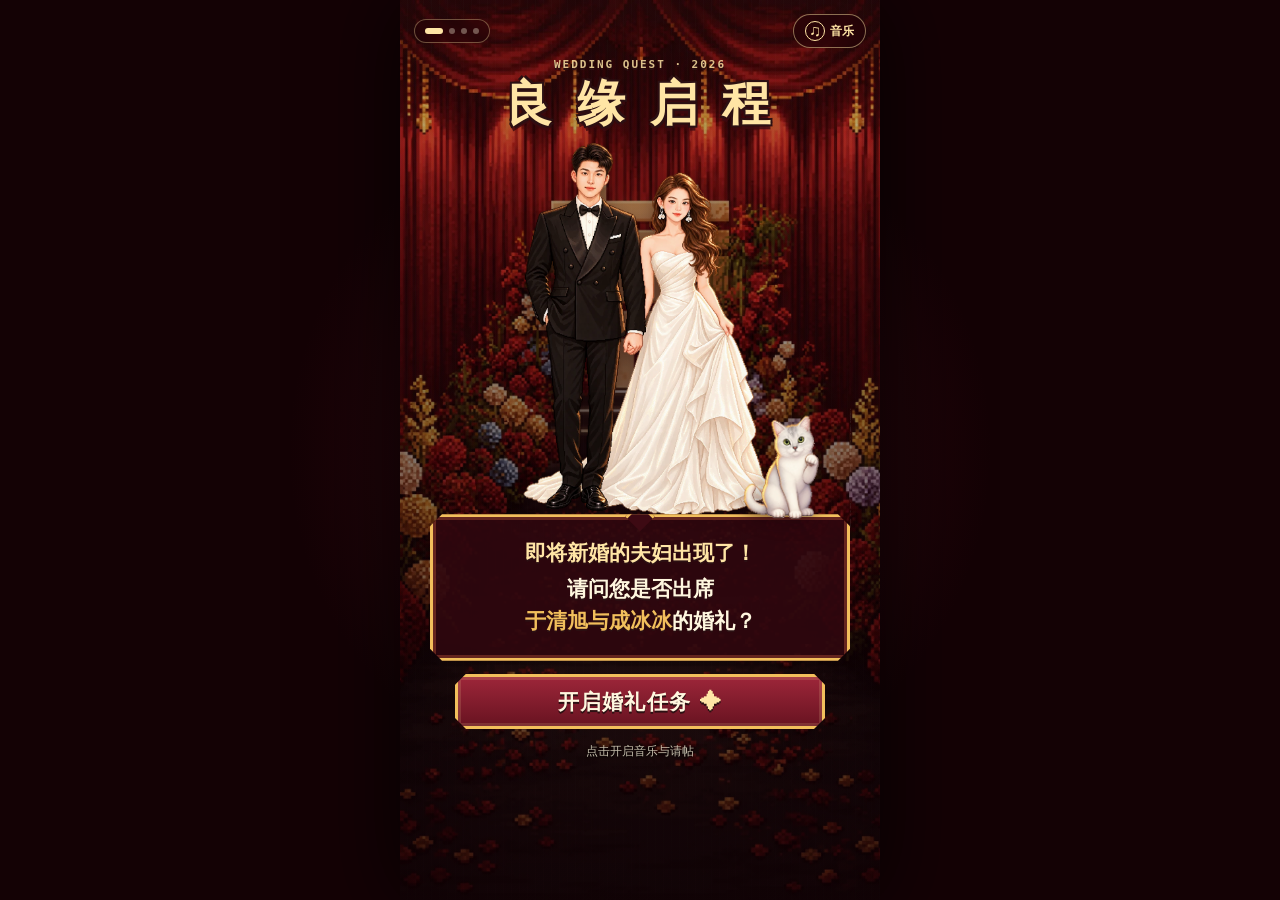
==== index.html @ 79d38db0 "Create interactive wedding invitation" ====
<!doctype html>
<html lang="zh-CN">
  <head>
    <meta charset="utf-8" />
    <meta name="viewport" content="width=device-width, initial-scale=1, viewport-fit=cover" />
    <meta name="theme-color" content="#681323" />
    <meta name="description" content="于清旭与成冰冰的婚礼邀请｜2026年9月16日" />
    <meta property="og:title" content="良缘启程｜于清旭 & 成冰冰" />
    <meta property="og:description" content="诚邀您见证我们的婚礼任务｜2026年9月16日" />
    <meta property="og:type" content="website" />
    <meta property="og:image" content="assets/images/share-cover.jpg" />
    <title>良缘启程｜于清旭 & 成冰冰</title>
    <link rel="icon" type="image/webp" href="assets/images/cat.webp" />
    <link rel="preload" href="assets/images/stage.webp" as="image" type="image/webp" />
    <link rel="preload" href="assets/images/couple.webp" as="image" type="image/webp" />
    <link rel="stylesheet" href="assets/css/styles.css" />
  </head>
  <body>
    <div class="app" id="app" aria-busy="true">
      <div class="preloader" id="preloader" role="status" aria-live="polite">
        <div class="loader-card pixel-panel">
          <p class="loader-title">婚礼任务加载中</p>
          <div class="loader-track" aria-hidden="true">
            <span id="loaderBar"></span>
          </div>
          <p class="loader-value" id="loaderValue">0%</p>
        </div>
      </div>

      <header class="topbar" aria-label="请帖控制">
        <div class="page-indicator" id="pageIndicator" aria-label="当前页面">
          <span class="is-current"></span><span></span><span></span><span></span>
        </div>
        <button class="music-toggle" id="musicToggle" type="button" aria-label="播放音乐" aria-pressed="false">
          <span class="music-icon" aria-hidden="true">♪</span>
          <span class="music-label">音乐</span>
        </button>
      </header>

      <main class="screens" id="screens">
        <section class="screen is-active" data-screen="0" aria-labelledby="introTitle">
          <div class="scene-shade"></div>
          <div class="particles" aria-hidden="true"></div>
          <div class="intro-content screen-content">
            <p class="eyebrow">WEDDING QUEST · 2026</p>
            <h1 class="hero-title" id="introTitle">良 缘 启 程</h1>

            <div class="character-stage" aria-label="于清旭与成冰冰的像素角色">
              <div class="couple-character">
                <img src="assets/images/couple.webp" alt="于清旭与成冰冰的像素婚礼角色" />
              </div>
              <div class="cat-character cat-peek" aria-hidden="true">
                <img src="assets/images/cat.webp" alt="" />
              </div>
            </div>

            <div class="dialogue pixel-panel">
              <p class="dialogue-main">即将新婚的夫妇出现了！</p>
              <p>请问您是否出席<br /><strong>于清旭与成冰冰</strong>的婚礼？</p>
            </div>

            <button class="game-button game-button--primary" id="startButton" type="button">
              <span>开启婚礼任务</span>
              <span class="button-spark" aria-hidden="true">✦</span>
            </button>
            <p class="gesture-hint">点击开启音乐与请帖</p>
          </div>
        </section>

        <section class="screen" data-screen="1" aria-labelledby="questTitle" aria-hidden="true">
          <div class="scene-shade scene-shade--strong"></div>
          <div class="particles" aria-hidden="true"></div>
          <div class="screen-content quest-content">
            <p class="eyebrow">QUEST INFORMATION</p>
            <h2 class="section-title" id="questTitle">任 务 介 绍</h2>

            <div class="quest-card pixel-panel">
              <div class="mini-portrait" aria-hidden="true">
                <img src="assets/images/couple.webp" alt="" />
              </div>
              <dl class="quest-list">
                <div>
                  <dt>新人 NPC</dt>
                  <dd>于清旭 <span>&</span> 成冰冰</dd>
                </div>
                <div>
                  <dt>任务日期</dt>
                  <dd>2026年09月16日</dd>
                </div>
                <div>
                  <dt>宾客到场</dt>
                  <dd>11:00</dd>
                </div>
                <div>
                  <dt>婚礼开始</dt>
                  <dd>12:00</dd>
                </div>
                <div>
                  <dt>任务坐标</dt>
                  <dd>河南省新乡市长垣市357乡道</dd>
                </div>
              </dl>
            </div>

            <p class="quest-copy">今日目标：吃好、喝好、玩好<br />一起见证我们开启人生新副本</p>
            <button class="game-button game-button--primary" type="button" data-next="2">查看婚礼副本</button>
            <button class="text-button" type="button" data-back="0">返回上一页</button>
            <p class="swipe-hint" aria-hidden="true"><span>↑</span> 也可以向上滑动</p>
          </div>
        </section>

        <section class="screen" data-screen="2" aria-labelledby="venueTitle" aria-hidden="true">
          <div class="scene-shade scene-shade--strong"></div>
          <div class="particles" aria-hidden="true"></div>
          <div class="screen-content venue-content">
            <p class="eyebrow">WEDDING LOCATION</p>
            <h2 class="section-title" id="venueTitle">婚 礼 副 本</h2>

            <div class="venue-window pixel-panel" aria-label="红金中式像素婚礼场地">
              <div class="venue-window__image"></div>
              <span class="venue-tag">现实场景 · 像素重制</span>
            </div>

            <div class="location-card pixel-panel">
              <div class="map-illustration" aria-hidden="true">
                <span class="road road--one"></span>
                <span class="road road--two"></span>
                <span class="road road--three"></span>
                <span class="map-pin"><i></i></span>
              </div>
              <h3>任务地点</h3>
              <p>河南省新乡市长垣市常村镇马南村</p>
              <p>退役军人服务站南侧约270米</p>
            </div>

            <a class="game-button game-button--primary" href="https://surl.amap.com/jLkQBv01o53e" target="_blank" rel="noopener noreferrer">
              打开高德地图导航
            </a>
            <button class="game-button game-button--secondary" type="button" data-next="3">继续任务</button>
            <button class="text-button" type="button" data-back="1">返回上一页</button>
          </div>
        </section>

        <section class="screen" data-screen="3" aria-labelledby="finalTitle" aria-hidden="true">
          <div class="scene-shade"></div>
          <div class="particles" aria-hidden="true"></div>
          <div class="confetti" id="confetti" aria-hidden="true"></div>
          <div class="screen-content final-content">
            <p class="eyebrow">MISSION CONFIRMATION</p>
            <h2 class="section-title" id="finalTitle">任 务 确 认</h2>

            <div class="final-characters">
              <div class="couple-character couple-character--final" aria-hidden="true">
                <img src="assets/images/couple.webp" alt="" />
              </div>
              <div class="cat-character cat-wave">
                <img src="assets/images/cat.webp" alt="白银渐层猫咪像素角色" />
              </div>
              <div class="speech-bubble">喵～等你来！</div>
            </div>

            <div class="attendance-actions" aria-label="赴约选择">
              <button class="game-button attendance-button" type="button" data-attend>欣然赴约</button>
              <button class="game-button attendance-button" type="button" data-attend>一定到场</button>
            </div>

            <div class="final-signature pixel-panel">
              <p class="names">于清旭 <span>&</span> 成冰冰</p>
              <p>2026.09.16</p>
              <p class="final-note">感谢您见证我们的良缘任务</p>
            </div>

            <div class="final-links">
              <button class="text-button" type="button" data-back="0">重新查看</button>
              <a class="text-button" href="https://surl.amap.com/jLkQBv01o53e" target="_blank" rel="noopener noreferrer">高德导航</a>
            </div>
          </div>
        </section>
      </main>

      <div class="toast" id="toast" role="status" aria-live="polite"></div>
      <audio id="bgm" src="assets/audio/wedding-bgm.m4a" preload="metadata" loop playsinline></audio>

      <noscript>
        <div class="noscript">
          <h1>于清旭 &amp; 成冰冰</h1>
          <p>2026年9月16日｜宾客11:00到场｜婚礼12:00开始</p>
          <p>河南省新乡市长垣市常村镇马南村退役军人服务站南侧约270米</p>
          <a href="https://surl.amap.com/jLkQBv01o53e">打开高德地图</a>
        </div>
      </noscript>
    </div>
    <script src="assets/js/app.js" defer></script>
  </body>
</html>
---- assets/css/styles.css ----
:root {
  --wine-950: #23070d;
  --wine-900: #380911;
  --wine-800: #5b0f1c;
  --wine-700: #7e1929;
  --gold-500: #f2bf5c;
  --gold-300: #ffe5a5;
  --ivory: #fff7df;
  --ink: #2c1013;
  --panel: rgba(47, 7, 15, 0.9);
  --safe-top: max(14px, env(safe-area-inset-top));
  --safe-bottom: max(16px, env(safe-area-inset-bottom));
  color-scheme: only light;
  font-family: "Microsoft YaHei", "PingFang SC", "Noto Sans CJK SC", sans-serif;
}

* {
  box-sizing: border-box;
  -webkit-tap-highlight-color: transparent;
}

html,
body {
  width: 100%;
  min-height: 100%;
  margin: 0;
  overflow: hidden;
  background: #170307;
}

body {
  color: var(--ivory);
  overscroll-behavior: none;
}

button,
a {
  font: inherit;
}

button {
  border: 0;
}

.app {
  position: relative;
  width: min(100vw, 480px);
  height: 100vh;
  height: 100dvh;
  min-height: 568px;
  margin: 0 auto;
  overflow: hidden;
  background: var(--wine-950) url("../images/stage.webp") center / cover no-repeat;
  box-shadow: 0 0 80px rgba(0, 0, 0, 0.75);
  isolation: isolate;
}

.app::before {
  content: "";
  position: absolute;
  inset: 0;
  z-index: -1;
  background:
    linear-gradient(180deg, rgba(28, 2, 7, 0.08), rgba(20, 1, 4, 0.58)),
    repeating-linear-gradient(90deg, transparent 0 7px, rgba(255, 255, 255, 0.012) 7px 8px);
}

.screens,
.screen {
  position: absolute;
  inset: 0;
}

.screen {
  z-index: 1;
  overflow-x: hidden;
  overflow-y: auto;
  opacity: 0;
  pointer-events: none;
  transform: translate3d(0, 20%, 0) scale(0.985);
  transition: transform 560ms cubic-bezier(0.22, 0.8, 0.2, 1), opacity 420ms ease;
  scrollbar-width: none;
}

.screen::-webkit-scrollbar {
  display: none;
}

.screen.is-active {
  z-index: 3;
  opacity: 1;
  pointer-events: auto;
  transform: translate3d(0, 0, 0) scale(1);
}

.screen.is-before {
  transform: translate3d(0, -16%, 0) scale(0.98);
}

.scene-shade {
  position: fixed;
  inset: 0;
  background: linear-gradient(180deg, rgba(31, 3, 9, 0.16), rgba(18, 1, 5, 0.4));
  pointer-events: none;
}

.scene-shade--strong {
  background: rgba(26, 2, 7, 0.42);
  backdrop-filter: blur(1.2px);
}

.screen-content {
  position: relative;
  z-index: 2;
  display: flex;
  min-height: 100%;
  flex-direction: column;
  align-items: center;
  padding: calc(var(--safe-top) + 44px) 20px calc(var(--safe-bottom) + 18px);
}

.topbar {
  position: absolute;
  inset: var(--safe-top) 14px auto;
  z-index: 20;
  display: flex;
  align-items: center;
  justify-content: space-between;
  pointer-events: none;
}

.page-indicator {
  display: flex;
  gap: 6px;
  padding: 8px 10px;
  border: 1px solid rgba(255, 229, 165, 0.34);
  border-radius: 999px;
  background: rgba(34, 3, 8, 0.45);
  backdrop-filter: blur(6px);
}

.page-indicator span {
  width: 6px;
  height: 6px;
  border-radius: 50%;
  background: rgba(255, 247, 223, 0.34);
  transition: width 240ms ease, background 240ms ease;
}

.page-indicator span.is-current {
  width: 18px;
  border-radius: 5px;
  background: var(--gold-300);
}

.music-toggle {
  display: inline-flex;
  align-items: center;
  gap: 5px;
  min-height: 34px;
  padding: 6px 11px;
  color: var(--gold-300);
  border: 1px solid rgba(255, 229, 165, 0.48);
  border-radius: 999px;
  background: rgba(34, 3, 8, 0.58);
  backdrop-filter: blur(6px);
  pointer-events: auto;
}

.music-icon {
  display: inline-grid;
  width: 20px;
  height: 20px;
  place-items: center;
  border: 1px solid currentColor;
  border-radius: 50%;
  font-weight: 900;
  animation: music-spin 3.2s linear infinite;
  animation-play-state: paused;
}

.music-toggle.is-playing .music-icon {
  animation-play-state: running;
}

.music-label {
  font-size: 12px;
  font-weight: 700;
}

.eyebrow {
  margin: 0 0 5px;
  color: rgba(255, 229, 165, 0.84);
  font-family: ui-monospace, "Cascadia Mono", monospace;
  font-size: 11px;
  font-weight: 800;
  letter-spacing: 0.18em;
  text-shadow: 0 2px 0 var(--ink);
}

.hero-title,
.section-title {
  margin: 0;
  color: var(--gold-300);
  font-weight: 900;
  letter-spacing: 0.12em;
  line-height: 1.15;
  text-align: center;
  text-shadow:
    -2px -2px 0 var(--ink),
    2px -2px 0 var(--ink),
    -2px 2px 0 var(--ink),
    2px 2px 0 var(--ink),
    0 5px 0 rgba(60, 10, 16, 0.8);
}

.hero-title {
  font-size: clamp(36px, 10vw, 48px);
}

.section-title {
  font-size: clamp(32px, 9vw, 43px);
}

.character-stage {
  position: relative;
  width: min(92vw, 430px);
  height: min(47vh, 390px);
  min-height: 275px;
  margin-top: 2px;
}

.couple-character {
  position: absolute;
  inset: 0 5% 0 5%;
  display: flex;
  align-items: flex-end;
  justify-content: center;
  transform-origin: 50% 100%;
  animation: couple-idle 2.5s ease-in-out infinite;
}

.couple-character img {
  width: auto;
  max-width: 100%;
  height: 100%;
  object-fit: contain;
  object-position: center bottom;
  filter: drop-shadow(0 10px 10px rgba(25, 2, 6, 0.48));
  image-rendering: auto;
}

.cat-character {
  position: absolute;
  z-index: 3;
  filter: drop-shadow(0 6px 8px rgba(29, 3, 8, 0.46));
  transform-origin: 50% 100%;
}

.cat-character img {
  display: block;
  width: 100%;
  height: auto;
}

.cat-peek {
  right: 1%;
  bottom: -5px;
  width: 25%;
  animation: cat-peek 4.6s ease-in-out infinite;
}

.pixel-panel {
  position: relative;
  border: 3px solid var(--gold-500);
  background: var(--panel);
  box-shadow:
    inset 0 0 0 3px rgba(116, 46, 34, 0.8),
    0 10px 22px rgba(17, 1, 5, 0.32);
  clip-path: polygon(12px 0, calc(100% - 12px) 0, 100% 12px, 100% calc(100% - 12px), calc(100% - 12px) 100%, 12px 100%, 0 calc(100% - 12px), 0 12px);
}

.dialogue {
  width: 100%;
  max-width: 420px;
  margin-top: -9px;
  padding: 17px 16px;
  text-align: center;
}

.dialogue::before {
  content: "";
  position: absolute;
  top: -11px;
  left: 50%;
  width: 18px;
  height: 18px;
  border-top: 3px solid var(--gold-500);
  border-left: 3px solid var(--gold-500);
  background: #3d0a13;
  transform: translateX(-50%) rotate(45deg);
}

.dialogue p {
  margin: 3px 0;
  font-size: clamp(17px, 4.8vw, 21px);
  font-weight: 700;
  line-height: 1.55;
  text-shadow: 0 2px 0 var(--ink);
}

.dialogue .dialogue-main {
  color: var(--gold-300);
  font-weight: 900;
}

.dialogue strong {
  color: var(--gold-500);
}

.game-button {
  position: relative;
  display: inline-flex;
  width: min(100%, 370px);
  min-height: 52px;
  align-items: center;
  justify-content: center;
  gap: 9px;
  padding: 12px 20px;
  color: var(--ivory);
  border: 3px solid var(--gold-500);
  background: linear-gradient(180deg, #9d2639, #681321);
  box-shadow:
    inset 0 0 0 3px rgba(255, 229, 165, 0.14),
    0 6px 0 #3b0911,
    0 11px 22px rgba(21, 1, 5, 0.34);
  clip-path: polygon(11px 0, calc(100% - 11px) 0, 100% 11px, 100% calc(100% - 11px), calc(100% - 11px) 100%, 11px 100%, 0 calc(100% - 11px), 0 11px);
  font-size: clamp(17px, 4.7vw, 21px);
  font-weight: 900;
  letter-spacing: 0.05em;
  line-height: 1.2;
  text-align: center;
  text-decoration: none;
  text-shadow: 0 2px 0 var(--ink);
  cursor: pointer;
  transition: transform 110ms ease, filter 180ms ease, box-shadow 110ms ease;
  touch-action: manipulation;
}

.game-button:active,
.game-button.is-pressed {
  transform: translateY(5px) scale(0.985);
  box-shadow:
    inset 0 0 0 3px rgba(255, 229, 165, 0.14),
    0 1px 0 #3b0911,
    0 4px 9px rgba(21, 1, 5, 0.28);
}

.game-button:focus-visible,
.music-toggle:focus-visible,
.text-button:focus-visible {
  outline: 3px solid #fff;
  outline-offset: 3px;
}

.game-button--primary {
  margin-top: 13px;
}

.game-button--secondary {
  margin-top: 13px;
  color: var(--gold-300);
  background: linear-gradient(180deg, #57202a, #360a12);
}

.button-spark {
  color: var(--gold-300);
  animation: sparkle 1.2s ease-in-out infinite;
}

.gesture-hint,
.swipe-hint {
  margin: 14px 0 0;
  color: rgba(255, 247, 223, 0.76);
  font-size: 12px;
  text-align: center;
  text-shadow: 0 1px 2px #000;
}

.swipe-hint span {
  display: inline-block;
  animation: swipe-up 1.5s ease-in-out infinite;
}

.text-button {
  margin-top: 14px;
  padding: 6px 10px;
  color: rgba(255, 247, 223, 0.8);
  background: none;
  font-size: 13px;
  text-decoration: underline;
  text-decoration-color: rgba(255, 229, 165, 0.46);
  text-underline-offset: 4px;
  cursor: pointer;
}

.quest-content,
.venue-content,
.final-content {
  justify-content: flex-start;
  padding-top: calc(var(--safe-top) + 50px);
}

.quest-card {
  width: 100%;
  margin-top: 14px;
  padding: 15px 15px 16px;
}

.mini-portrait {
  height: min(24vh, 195px);
  margin: -7px auto 4px;
  overflow: hidden;
  text-align: center;
}

.mini-portrait img {
  width: auto;
  height: 235px;
  transform: translateY(3px);
  filter: drop-shadow(0 6px 8px rgba(0, 0, 0, 0.42));
}

.quest-list {
  margin: 0;
}

.quest-list > div {
  display: grid;
  grid-template-columns: 94px 1fr;
  gap: 9px;
  align-items: baseline;
  padding: 8px 2px;
  border-top: 1px dashed rgba(255, 229, 165, 0.24);
}

.quest-list dt {
  color: var(--gold-500);
  font-size: 13px;
  font-weight: 900;
  letter-spacing: 0.05em;
}

.quest-list dd {
  margin: 0;
  font-size: clamp(15px, 4vw, 18px);
  font-weight: 800;
  line-height: 1.4;
}

.quest-list dd span {
  color: var(--gold-500);
}

.quest-copy {
  margin: 13px 0 0;
  color: var(--gold-300);
  font-size: 14px;
  font-weight: 700;
  line-height: 1.7;
  text-align: center;
  text-shadow: 0 2px 2px rgba(0, 0, 0, 0.7);
}

.venue-window {
  width: 100%;
  height: clamp(190px, 33vh, 290px);
  margin-top: 13px;
  overflow: hidden;
}

.venue-window__image {
  position: absolute;
  inset: 0;
  background: url("../images/stage.webp") center 27% / 122% auto no-repeat;
  animation: venue-pan 12s ease-in-out infinite alternate;
}

.venue-window::after {
  content: "";
  position: absolute;
  inset: 0;
  background: linear-gradient(180deg, transparent 55%, rgba(35, 5, 12, 0.78));
}

.venue-tag {
  position: absolute;
  z-index: 2;
  right: 12px;
  bottom: 10px;
  color: var(--gold-300);
  font-size: 12px;
  font-weight: 800;
}

.location-card {
  width: 100%;
  margin-top: 12px;
  padding: 12px 14px 14px;
  text-align: center;
}

.location-card h3 {
  margin: 9px 0 5px;
  color: var(--gold-500);
  font-size: 18px;
}

.location-card p {
  margin: 3px 0;
  font-size: 13px;
  font-weight: 700;
  line-height: 1.55;
}

.map-illustration {
  position: relative;
  height: 92px;
  overflow: hidden;
  border: 2px solid rgba(242, 191, 92, 0.8);
  border-radius: 8px;
  background:
    linear-gradient(25deg, transparent 45%, rgba(157, 188, 135, 0.54) 46% 57%, transparent 58%),
    #f5e7c5;
}

.road {
  position: absolute;
  height: 12px;
  border: 2px solid #a9855f;
  background: #d2b890;
  transform-origin: center;
}

.road--one {
  top: 22px;
  left: -8%;
  width: 70%;
  transform: rotate(10deg);
}

.road--two {
  right: -10%;
  bottom: 22px;
  width: 72%;
  transform: rotate(-13deg);
}

.road--three {
  top: -12px;
  left: 42%;
  width: 14px;
  height: 120px;
  transform: rotate(24deg);
}

.map-pin {
  position: absolute;
  top: 26px;
  left: 62%;
  width: 31px;
  height: 31px;
  border: 3px solid var(--gold-300);
  border-radius: 50% 50% 50% 0;
  background: #cf2f45;
  transform: rotate(-45deg);
  filter: drop-shadow(0 4px 3px rgba(0, 0, 0, 0.32));
}

.map-pin i {
  position: absolute;
  top: 8px;
  left: 8px;
  width: 9px;
  height: 9px;
  border-radius: 50%;
  background: white;
}

.final-characters {
  position: relative;
  width: 100%;
  height: min(44vh, 365px);
  margin-top: 6px;
}

.couple-character--final {
  right: 26%;
  left: 0;
  height: 100%;
}

.cat-wave {
  right: 3%;
  bottom: 8px;
  width: 31%;
  animation: cat-wave 1.8s ease-in-out infinite;
}

.speech-bubble {
  position: absolute;
  top: 13%;
  right: 0;
  width: 45%;
  padding: 12px 8px;
  color: #661725;
  border: 3px solid var(--gold-500);
  border-radius: 13px;
  background: #fff3d3;
  font-size: clamp(16px, 4.5vw, 20px);
  font-weight: 900;
  text-align: center;
  box-shadow: 0 7px 14px rgba(20, 2, 6, 0.26);
}

.speech-bubble::after {
  content: "";
  position: absolute;
  right: 28%;
  bottom: -14px;
  width: 22px;
  height: 22px;
  border-right: 3px solid var(--gold-500);
  border-bottom: 3px solid var(--gold-500);
  background: #fff3d3;
  transform: rotate(45deg);
}

.attendance-actions {
  display: grid;
  width: 100%;
  grid-template-columns: 1fr 1fr;
  gap: 11px;
}

.attendance-button {
  min-height: 49px;
  padding: 10px 8px;
  font-size: clamp(15px, 4vw, 18px);
}

.final-signature {
  width: 100%;
  margin-top: 14px;
  padding: 15px;
  text-align: center;
}

.final-signature p {
  margin: 4px 0;
  font-size: 16px;
  font-weight: 800;
}

.final-signature .names {
  color: var(--gold-300);
  font-size: 22px;
}

.final-signature .names span {
  color: var(--gold-500);
}

.final-signature .final-note {
  margin-top: 8px;
  color: rgba(255, 247, 223, 0.76);
  font-size: 12px;
  font-weight: 500;
}

.final-links {
  display: flex;
  gap: 22px;
}

.particles,
.confetti {
  position: fixed;
  inset: 0;
  overflow: hidden;
  pointer-events: none;
}

.particle {
  position: absolute;
  bottom: -18px;
  width: var(--size);
  height: var(--size);
  background: var(--color);
  opacity: 0;
  box-shadow: 0 0 8px rgba(255, 207, 92, 0.4);
  animation: particle-rise var(--duration) linear var(--delay) infinite;
}

.confetti-piece {
  position: absolute;
  top: -20px;
  width: 8px;
  height: 13px;
  background: var(--color);
  animation: confetti-fall var(--duration) cubic-bezier(0.22, 0.7, 0.35, 1) var(--delay) forwards;
}

.preloader {
  position: absolute;
  inset: 0;
  z-index: 100;
  display: grid;
  place-items: center;
  padding: 25px;
  background:
    linear-gradient(rgba(34, 3, 9, 0.72), rgba(34, 3, 9, 0.92)),
    url("../images/stage.webp") center / cover no-repeat;
  transition: opacity 420ms ease, visibility 420ms ease;
}

.preloader.is-hidden {
  visibility: hidden;
  opacity: 0;
}

.loader-card {
  width: min(100%, 330px);
  padding: 26px 22px;
  text-align: center;
}

.loader-title {
  margin: 0 0 16px;
  color: var(--gold-300);
  font-size: 20px;
  font-weight: 900;
}

.loader-track {
  height: 16px;
  padding: 3px;
  border: 2px solid var(--gold-500);
  background: #24060c;
}

.loader-track span {
  display: block;
  width: 0;
  height: 100%;
  background: repeating-linear-gradient(90deg, var(--gold-500) 0 9px, #ffe6a7 9px 13px);
  transition: width 220ms ease;
}

.loader-value {
  margin: 11px 0 0;
  font-family: ui-monospace, "Cascadia Mono", monospace;
  font-size: 13px;
}

.toast {
  position: absolute;
  z-index: 80;
  right: 20px;
  bottom: calc(var(--safe-bottom) + 20px);
  left: 20px;
  padding: 12px 16px;
  color: var(--wine-900);
  border: 2px solid var(--gold-500);
  border-radius: 9px;
  background: rgba(255, 244, 213, 0.96);
  box-shadow: 0 10px 26px rgba(17, 1, 5, 0.38);
  font-size: 14px;
  font-weight: 800;
  text-align: center;
  opacity: 0;
  pointer-events: none;
  transform: translateY(16px);
  transition: opacity 220ms ease, transform 220ms ease;
}

.toast.is-visible {
  opacity: 1;
  transform: translateY(0);
}

.noscript {
  position: fixed;
  inset: 0;
  z-index: 200;
  padding: 60px 25px;
  color: var(--ivory);
  background: var(--wine-950);
  text-align: center;
}

.noscript a {
  color: var(--gold-300);
}

@keyframes couple-idle {
  0%, 100% { transform: translateY(0) rotate(-0.3deg); }
  45% { transform: translateY(-7px) rotate(0.5deg); }
  55% { transform: translateY(-7px) rotate(0.5deg); }
}

@keyframes cat-peek {
  0%, 14%, 100% { transform: translateY(36%) rotate(0); }
  28%, 64% { transform: translateY(0) rotate(-2deg); }
  46% { transform: translateY(-4px) rotate(2deg); }
}

@keyframes cat-wave {
  0%, 100% { transform: translateY(0) rotate(-1deg); }
  50% { transform: translateY(-7px) rotate(2deg); }
}

@keyframes particle-rise {
  0% { opacity: 0; transform: translate3d(0, 0, 0) rotate(0); }
  12% { opacity: 0.8; }
  82% { opacity: 0.55; }
  100% { opacity: 0; transform: translate3d(var(--drift), -112vh, 0) rotate(360deg); }
}

@keyframes confetti-fall {
  0% { opacity: 0; transform: translate3d(0, -15px, 0) rotate(0deg); }
  10% { opacity: 1; }
  100% { opacity: 0; transform: translate3d(var(--drift), 105vh, 0) rotate(var(--spin)); }
}

@keyframes music-spin {
  to { transform: rotate(360deg); }
}

@keyframes sparkle {
  0%, 100% { opacity: 0.45; transform: scale(0.8) rotate(0); }
  50% { opacity: 1; transform: scale(1.2) rotate(45deg); }
}

@keyframes swipe-up {
  0%, 100% { opacity: 0.4; transform: translateY(4px); }
  50% { opacity: 1; transform: translateY(-3px); }
}

@keyframes venue-pan {
  from { transform: scale(1.04) translateY(0); }
  to { transform: scale(1.11) translateY(-3%); }
}

@media (max-height: 700px) {
  .screen-content {
    padding-right: 16px;
    padding-left: 16px;
  }

  .character-stage {
    height: 270px;
    min-height: 250px;
  }

  .dialogue {
    padding: 11px 12px;
  }

  .dialogue p {
    font-size: 16px;
    line-height: 1.4;
  }

  .game-button {
    min-height: 47px;
    padding-top: 9px;
    padding-bottom: 9px;
  }

  .mini-portrait {
    height: 130px;
  }

  .mini-portrait img {
    height: 175px;
  }

  .quest-list > div {
    padding: 5px 2px;
  }

  .venue-window {
    height: 180px;
  }

  .map-illustration {
    height: 74px;
  }

  .final-characters {
    height: 275px;
  }
}

@media (min-width: 700px) {
  body {
    background:
      radial-gradient(circle at center, rgba(126, 25, 41, 0.34), transparent 45%),
      #140205;
  }
}

@media (prefers-reduced-motion: reduce) {
  *,
  *::before,
  *::after {
    scroll-behavior: auto !important;
    animation-duration: 0.001ms !important;
    animation-iteration-count: 1 !important;
    transition-duration: 0.001ms !important;
  }
}
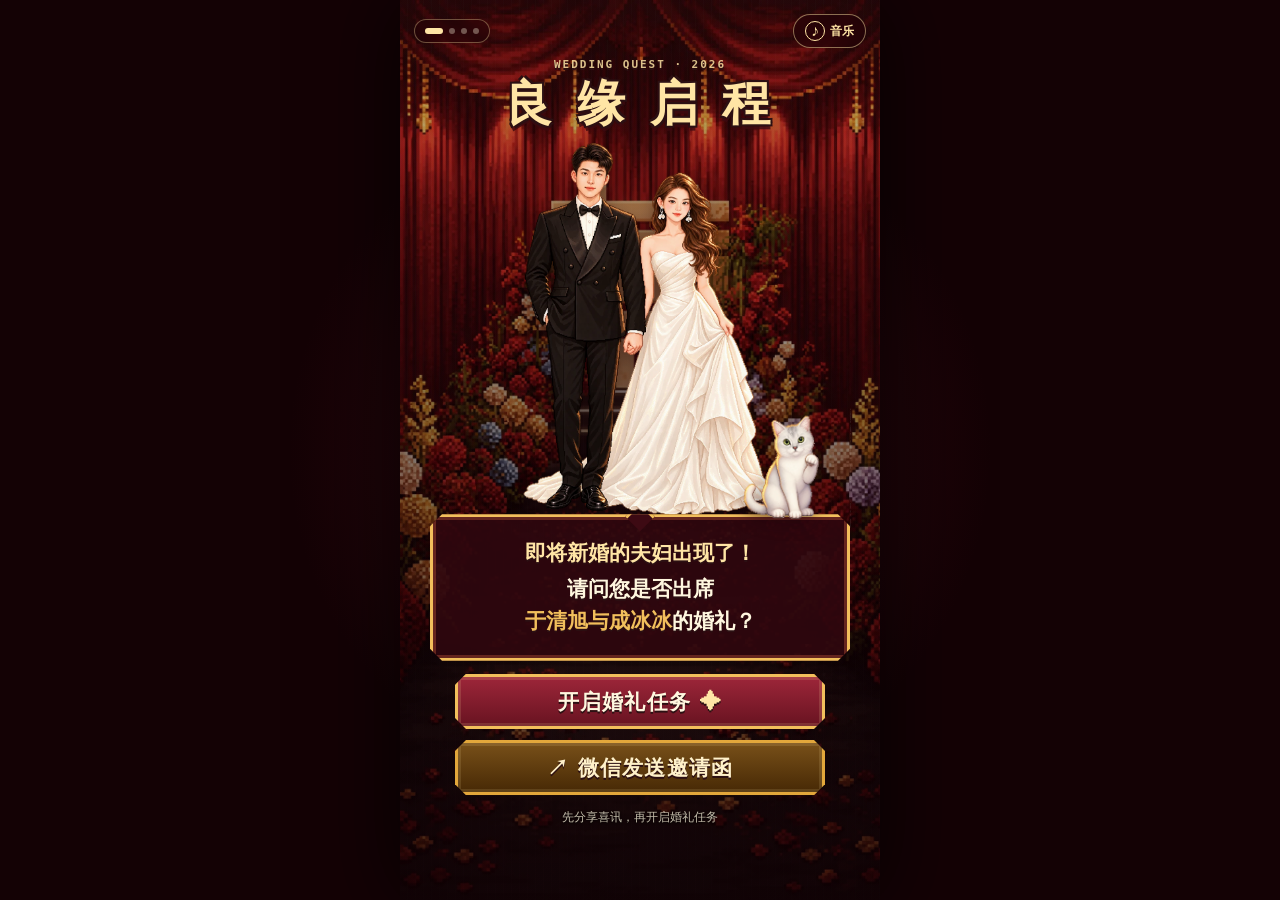
==== commit bcd86b9f: "Add guided WeChat invitation sharing" ====
--- a/index.html
+++ b/index.html
@@ -4,12 +4,27 @@
     <meta charset="utf-8" />
     <meta name="viewport" content="width=device-width, initial-scale=1, viewport-fit=cover" />
     <meta name="theme-color" content="#681323" />
-    <meta name="description" content="于清旭与成冰冰的婚礼邀请｜2026年9月16日" />
-    <meta property="og:title" content="良缘启程｜于清旭 & 成冰冰" />
-    <meta property="og:description" content="诚邀您见证我们的婚礼任务｜2026年9月16日" />
+    <meta name="description" content="2026年9月16日，诚邀您见证于清旭与成冰冰的婚礼。" />
+    <meta itemprop="name" content="于清旭 & 成冰冰的婚礼邀请" />
+    <meta itemprop="description" content="2026年9月16日，诚邀您见证我们的婚礼。" />
+    <meta itemprop="image" content="https://yyu521053-ship-it.github.io/wedding-2026-09-16/assets/images/share-cover.jpg" />
+    <meta property="og:site_name" content="于清旭 & 成冰冰的婚礼邀请" />
+    <meta property="og:title" content="于清旭 & 成冰冰的婚礼邀请" />
+    <meta property="og:description" content="2026年9月16日，诚邀您见证我们的婚礼。" />
     <meta property="og:type" content="website" />
-    <meta property="og:image" content="assets/images/share-cover.jpg" />
-    <title>良缘启程｜于清旭 & 成冰冰</title>
+    <meta property="og:url" content="https://yyu521053-ship-it.github.io/wedding-2026-09-16/" />
+    <meta property="og:image" content="https://yyu521053-ship-it.github.io/wedding-2026-09-16/assets/images/share-cover.jpg" />
+    <meta property="og:image:secure_url" content="https://yyu521053-ship-it.github.io/wedding-2026-09-16/assets/images/share-cover.jpg" />
+    <meta property="og:image:type" content="image/jpeg" />
+    <meta property="og:image:width" content="1200" />
+    <meta property="og:image:height" content="630" />
+    <meta property="og:image:alt" content="于清旭与成冰冰的红金像素婚礼请帖封面" />
+    <meta name="twitter:card" content="summary_large_image" />
+    <meta name="twitter:title" content="于清旭 & 成冰冰的婚礼邀请" />
+    <meta name="twitter:description" content="2026年9月16日，诚邀您见证我们的婚礼。" />
+    <meta name="twitter:image" content="https://yyu521053-ship-it.github.io/wedding-2026-09-16/assets/images/share-cover.jpg" />
+    <link rel="canonical" href="https://yyu521053-ship-it.github.io/wedding-2026-09-16/" />
+    <title>于清旭 & 成冰冰的婚礼邀请</title>
     <link rel="icon" type="image/webp" href="assets/images/cat.webp" />
     <link rel="preload" href="assets/images/stage.webp" as="image" type="image/webp" />
     <link rel="preload" href="assets/images/couple.webp" as="image" type="image/webp" />
@@ -63,7 +78,11 @@
               <span>开启婚礼任务</span>
               <span class="button-spark" aria-hidden="true">✦</span>
             </button>
-            <p class="gesture-hint">点击开启音乐与请帖</p>
+            <button class="game-button game-button--share" id="shareButton" type="button">
+              <span aria-hidden="true">↗</span>
+              <span>微信发送邀请函</span>
+            </button>
+            <p class="gesture-hint">先分享喜讯，再开启婚礼任务</p>
           </div>
         </section>
 
@@ -177,6 +196,41 @@
           </div>
         </section>
       </main>
+
+      <div
+        class="share-guide"
+        id="shareGuide"
+        role="dialog"
+        aria-modal="true"
+        aria-labelledby="shareGuideTitle"
+        aria-hidden="true"
+      >
+        <button class="share-guide__backdrop" type="button" data-share-close aria-label="关闭分享提示"></button>
+        <span class="share-guide__arrow" aria-hidden="true">↗</span>
+        <section class="share-guide__card pixel-panel">
+          <button class="share-guide__close" id="shareGuideClose" type="button" data-share-close aria-label="关闭分享提示">×</button>
+          <p class="eyebrow">SHARE THE JOY</p>
+          <h2 id="shareGuideTitle">发送婚礼邀请函</h2>
+
+          <div class="share-preview">
+            <img src="assets/images/share-cover.jpg" alt="于清旭与成冰冰婚礼邀请函分享封面" />
+            <div>
+              <strong>于清旭 &amp; 成冰冰的婚礼邀请</strong>
+              <span>2026年9月16日，诚邀您见证我们的婚礼</span>
+            </div>
+          </div>
+
+          <ol class="share-steps">
+            <li>点击微信右上角的 <strong>···</strong></li>
+            <li>选择“发送给朋友”，即可发出邀请卡片</li>
+          </ol>
+
+          <button class="game-button game-button--secondary share-copy" id="copyShareLink" type="button">
+            复制邀请函链接
+          </button>
+          <p class="share-guide__note">想显示封面卡片，请从右上角转发，不要直接粘贴网址。</p>
+        </section>
+      </div>
 
       <div class="toast" id="toast" role="status" aria-live="polite"></div>
       <audio id="bgm" src="assets/audio/wedding-bgm.m4a" preload="metadata" loop playsinline></audio>
--- a/assets/css/styles.css
+++ b/assets/css/styles.css
@@ -373,6 +373,18 @@
   background: linear-gradient(180deg, #57202a, #360a12);
 }
 
+.game-button--share {
+  min-height: 46px;
+  margin-top: 11px;
+  color: #fff1ca;
+  border-color: #e2a73b;
+  background: linear-gradient(180deg, #785019, #472905);
+  box-shadow:
+    inset 0 0 0 3px rgba(255, 229, 165, 0.12),
+    0 5px 0 #2b1502,
+    0 9px 18px rgba(21, 1, 5, 0.3);
+}
+
 .button-spark {
   color: var(--gold-300);
   animation: sparkle 1.2s ease-in-out infinite;
@@ -789,6 +801,150 @@
   transform: translateY(0);
 }
 
+.share-guide {
+  position: absolute;
+  inset: 0;
+  z-index: 120;
+  display: grid;
+  place-items: center;
+  padding: calc(var(--safe-top) + 48px) 18px calc(var(--safe-bottom) + 20px);
+  visibility: hidden;
+  opacity: 0;
+  pointer-events: none;
+  transition: opacity 220ms ease, visibility 220ms ease;
+}
+
+.share-guide.is-visible {
+  visibility: visible;
+  opacity: 1;
+  pointer-events: auto;
+}
+
+.share-guide__backdrop {
+  position: absolute;
+  inset: 0;
+  width: 100%;
+  border: 0;
+  background: rgba(15, 1, 4, 0.84);
+  backdrop-filter: blur(5px);
+  cursor: pointer;
+}
+
+.share-guide__card {
+  position: relative;
+  z-index: 1;
+  width: min(100%, 400px);
+  max-height: 100%;
+  padding: 25px 18px 18px;
+  overflow-y: auto;
+  text-align: center;
+}
+
+.share-guide__card h2 {
+  margin: 2px 0 16px;
+  color: var(--gold-300);
+  font-size: 23px;
+  letter-spacing: 0.08em;
+}
+
+.share-guide__arrow {
+  position: fixed;
+  z-index: 2;
+  top: calc(var(--safe-top) + 4px);
+  right: 17px;
+  color: var(--gold-300);
+  font-size: 48px;
+  font-weight: 900;
+  line-height: 1;
+  filter: drop-shadow(0 3px 0 #3b0911);
+  animation: share-point 1.1s ease-in-out infinite;
+}
+
+.share-guide__close {
+  position: absolute;
+  top: 8px;
+  right: 9px;
+  display: grid;
+  width: 34px;
+  height: 34px;
+  place-items: center;
+  padding: 0;
+  color: var(--gold-300);
+  border: 1px solid rgba(255, 229, 165, 0.45);
+  border-radius: 50%;
+  background: rgba(34, 3, 8, 0.72);
+  font-size: 25px;
+  line-height: 1;
+  cursor: pointer;
+}
+
+.share-preview {
+  overflow: hidden;
+  border: 2px solid var(--gold-500);
+  background: #26050b;
+  box-shadow: 0 8px 20px rgba(17, 1, 5, 0.35);
+  text-align: left;
+}
+
+.share-preview img {
+  display: block;
+  width: 100%;
+  aspect-ratio: 1200 / 630;
+  object-fit: cover;
+}
+
+.share-preview div {
+  display: grid;
+  gap: 4px;
+  padding: 11px 12px 12px;
+}
+
+.share-preview strong {
+  color: var(--ivory);
+  font-size: 15px;
+}
+
+.share-preview span {
+  color: rgba(255, 247, 223, 0.74);
+  font-size: 12px;
+  line-height: 1.45;
+}
+
+.share-steps {
+  display: grid;
+  gap: 8px;
+  margin: 15px 0 0;
+  padding: 0;
+  color: var(--ivory);
+  font-size: 14px;
+  font-weight: 700;
+  line-height: 1.55;
+  list-style-position: inside;
+  text-align: left;
+}
+
+.share-steps strong {
+  color: var(--gold-300);
+  letter-spacing: 0.1em;
+}
+
+.share-copy {
+  width: 100%;
+}
+
+.share-guide__note {
+  margin: 13px 0 0;
+  color: rgba(255, 247, 223, 0.7);
+  font-size: 11px;
+  line-height: 1.5;
+}
+
+.share-guide__close:focus-visible,
+.share-guide__backdrop:focus-visible {
+  outline: 3px solid #fff;
+  outline-offset: 2px;
+}
+
 .noscript {
   position: fixed;
   inset: 0;
@@ -852,6 +1008,11 @@
   to { transform: scale(1.11) translateY(-3%); }
 }
 
+@keyframes share-point {
+  0%, 100% { transform: translate3d(-5px, 5px, 0); }
+  50% { transform: translate3d(2px, -2px, 0); }
+}
+
 @media (max-height: 700px) {
   .screen-content {
     padding-right: 16px;
@@ -876,6 +1037,33 @@
     min-height: 47px;
     padding-top: 9px;
     padding-bottom: 9px;
+  }
+
+  .game-button--share {
+    min-height: 42px;
+    margin-top: 9px;
+  }
+
+  .share-guide {
+    padding-top: calc(var(--safe-top) + 39px);
+    padding-bottom: calc(var(--safe-bottom) + 12px);
+  }
+
+  .share-guide__card {
+    padding-top: 20px;
+  }
+
+  .share-guide__card h2 {
+    margin-bottom: 10px;
+    font-size: 20px;
+  }
+
+  .share-steps {
+    margin-top: 10px;
+  }
+
+  .share-copy {
+    margin-top: 9px;
   }
 
   .mini-portrait {
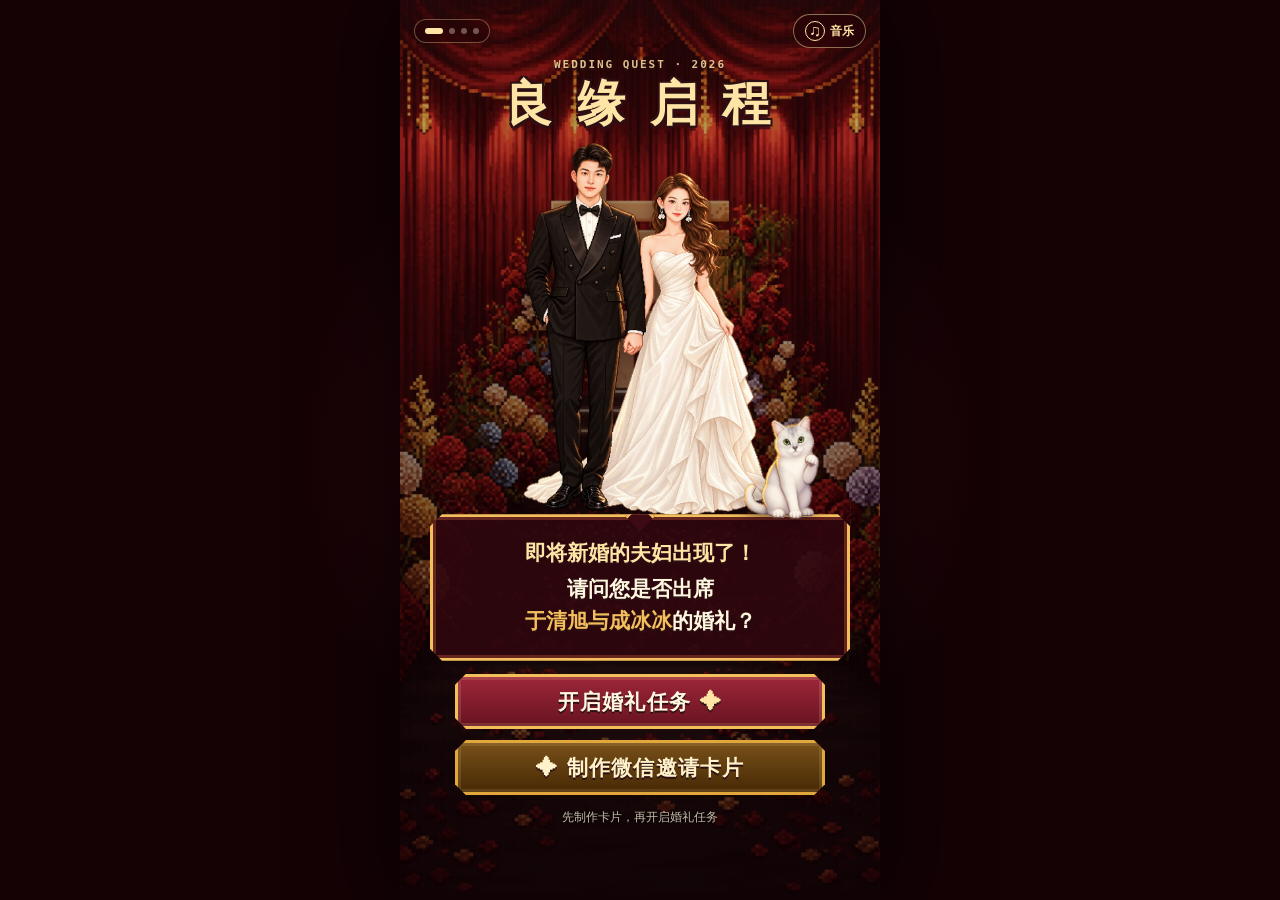
==== commit 2d49bc40: "Add WeChat note invitation workflow" ====
--- a/index.html
+++ b/index.html
@@ -79,10 +79,10 @@
               <span class="button-spark" aria-hidden="true">✦</span>
             </button>
             <button class="game-button game-button--share" id="shareButton" type="button">
-              <span aria-hidden="true">↗</span>
-              <span>微信发送邀请函</span>
+              <span aria-hidden="true">✦</span>
+              <span>制作微信邀请卡片</span>
             </button>
-            <p class="gesture-hint">先分享喜讯，再开启婚礼任务</p>
+            <p class="gesture-hint">先制作卡片，再开启婚礼任务</p>
           </div>
         </section>
 
@@ -206,29 +206,43 @@
         aria-hidden="true"
       >
         <button class="share-guide__backdrop" type="button" data-share-close aria-label="关闭分享提示"></button>
-        <span class="share-guide__arrow" aria-hidden="true">↗</span>
         <section class="share-guide__card pixel-panel">
           <button class="share-guide__close" id="shareGuideClose" type="button" data-share-close aria-label="关闭分享提示">×</button>
           <p class="eyebrow">SHARE THE JOY</p>
-          <h2 id="shareGuideTitle">发送婚礼邀请函</h2>
+          <h2 id="shareGuideTitle">制作微信邀请卡片</h2>
 
           <div class="share-preview">
             <img src="assets/images/share-cover.jpg" alt="于清旭与成冰冰婚礼邀请函分享封面" />
-            <div>
-              <strong>于清旭 &amp; 成冰冰的婚礼邀请</strong>
-              <span>2026年9月16日，诚邀您见证我们的婚礼</span>
-            </div>
+          </div>
+
+          <div class="share-note-copy" aria-label="待复制的微信邀请文案">
+            <strong>于清旭 &amp; 成冰冰的婚礼邀请</strong>
+            <span>2026年9月16日，诚邀您见证我们的婚礼</span>
+            <span class="share-note-copy__label">打开完整婚礼邀请函：</span>
+            <span class="share-note-copy__url">https://yyu521053-ship-it.github.io/wedding-2026-09-16/</span>
+          </div>
+
+          <div class="share-note-actions">
+            <a
+              class="game-button game-button--secondary share-save"
+              id="saveShareCover"
+              href="assets/images/share-cover.jpg"
+              target="_blank"
+              rel="noopener"
+              download="于清旭与成冰冰婚礼邀请封面.jpg"
+            >打开红金封面（长按保存）</a>
+            <button class="game-button game-button--secondary share-copy" id="copyShareNote" type="button">
+              复制微信邀请文案
+            </button>
           </div>
 
           <ol class="share-steps">
-            <li>点击微信右上角的 <strong>···</strong></li>
-            <li>选择“发送给朋友”，即可发出邀请卡片</li>
+            <li>打开上方红金封面并长按保存</li>
+            <li>打开微信“我 → 收藏”，点击右上角“＋”新建笔记</li>
+            <li>先插入封面，再粘贴邀请文案并保存</li>
+            <li>从笔记右上角“···”发送给朋友</li>
           </ol>
-
-          <button class="game-button game-button--secondary share-copy" id="copyShareLink" type="button">
-            复制邀请函链接
-          </button>
-          <p class="share-guide__note">想显示封面卡片，请从右上角转发，不要直接粘贴网址。</p>
+          <p class="share-guide__note">只需制作一次，之后可以反复发送这张微信笔记卡片。</p>
         </section>
       </div>
 
--- a/assets/css/styles.css
+++ b/assets/css/styles.css
@@ -807,7 +807,7 @@
   z-index: 120;
   display: grid;
   place-items: center;
-  padding: calc(var(--safe-top) + 48px) 18px calc(var(--safe-bottom) + 20px);
+  padding: calc(var(--safe-top) + 16px) 18px calc(var(--safe-bottom) + 16px);
   visibility: hidden;
   opacity: 0;
   pointer-events: none;
@@ -847,19 +847,6 @@
   letter-spacing: 0.08em;
 }
 
-.share-guide__arrow {
-  position: fixed;
-  z-index: 2;
-  top: calc(var(--safe-top) + 4px);
-  right: 17px;
-  color: var(--gold-300);
-  font-size: 48px;
-  font-weight: 900;
-  line-height: 1;
-  filter: drop-shadow(0 3px 0 #3b0911);
-  animation: share-point 1.1s ease-in-out infinite;
-}
-
 .share-guide__close {
   position: absolute;
   top: 8px;
@@ -893,32 +880,63 @@
   object-fit: cover;
 }
 
-.share-preview div {
+.share-note-copy {
   display: grid;
   gap: 4px;
-  padding: 11px 12px 12px;
-}
-
-.share-preview strong {
+  margin-top: 11px;
+  padding: 11px 12px;
   color: var(--ivory);
-  font-size: 15px;
-}
-
-.share-preview span {
-  color: rgba(255, 247, 223, 0.74);
+  border: 1px solid rgba(255, 229, 165, 0.38);
+  background: rgba(34, 3, 8, 0.66);
   font-size: 12px;
   line-height: 1.45;
+  text-align: left;
+  user-select: text;
+}
+
+.share-note-copy strong {
+  color: var(--gold-300);
+  font-size: 14px;
+}
+
+.share-note-copy__label {
+  margin-top: 4px;
+  color: rgba(255, 247, 223, 0.78);
+}
+
+.share-note-copy__url {
+  color: #fff1ca;
+  font-family: ui-monospace, "Cascadia Mono", monospace;
+  font-size: 10px;
+  overflow-wrap: anywhere;
+}
+
+.share-note-actions {
+  display: grid;
+  gap: 9px;
+  margin-top: 11px;
+}
+
+.share-note-actions .game-button {
+  min-height: 44px;
+  margin-top: 0;
+  padding: 9px 12px;
+  font-size: 14px;
+}
+
+.share-save {
+  text-decoration: none;
 }
 
 .share-steps {
   display: grid;
-  gap: 8px;
-  margin: 15px 0 0;
+  gap: 5px;
+  margin: 12px 0 0;
   padding: 0;
   color: var(--ivory);
-  font-size: 14px;
+  font-size: 12px;
   font-weight: 700;
-  line-height: 1.55;
+  line-height: 1.45;
   list-style-position: inside;
   text-align: left;
 }
@@ -1008,11 +1026,6 @@
   to { transform: scale(1.11) translateY(-3%); }
 }
 
-@keyframes share-point {
-  0%, 100% { transform: translate3d(-5px, 5px, 0); }
-  50% { transform: translate3d(2px, -2px, 0); }
-}
-
 @media (max-height: 700px) {
   .screen-content {
     padding-right: 16px;
@@ -1045,8 +1058,8 @@
   }
 
   .share-guide {
-    padding-top: calc(var(--safe-top) + 39px);
-    padding-bottom: calc(var(--safe-bottom) + 12px);
+    padding-top: calc(var(--safe-top) + 9px);
+    padding-bottom: calc(var(--safe-bottom) + 9px);
   }
 
   .share-guide__card {
@@ -1059,10 +1072,11 @@
   }
 
   .share-steps {
-    margin-top: 10px;
-  }
-
-  .share-copy {
+    margin-top: 9px;
+  }
+
+  .share-note-actions {
+    gap: 7px;
     margin-top: 9px;
   }
 
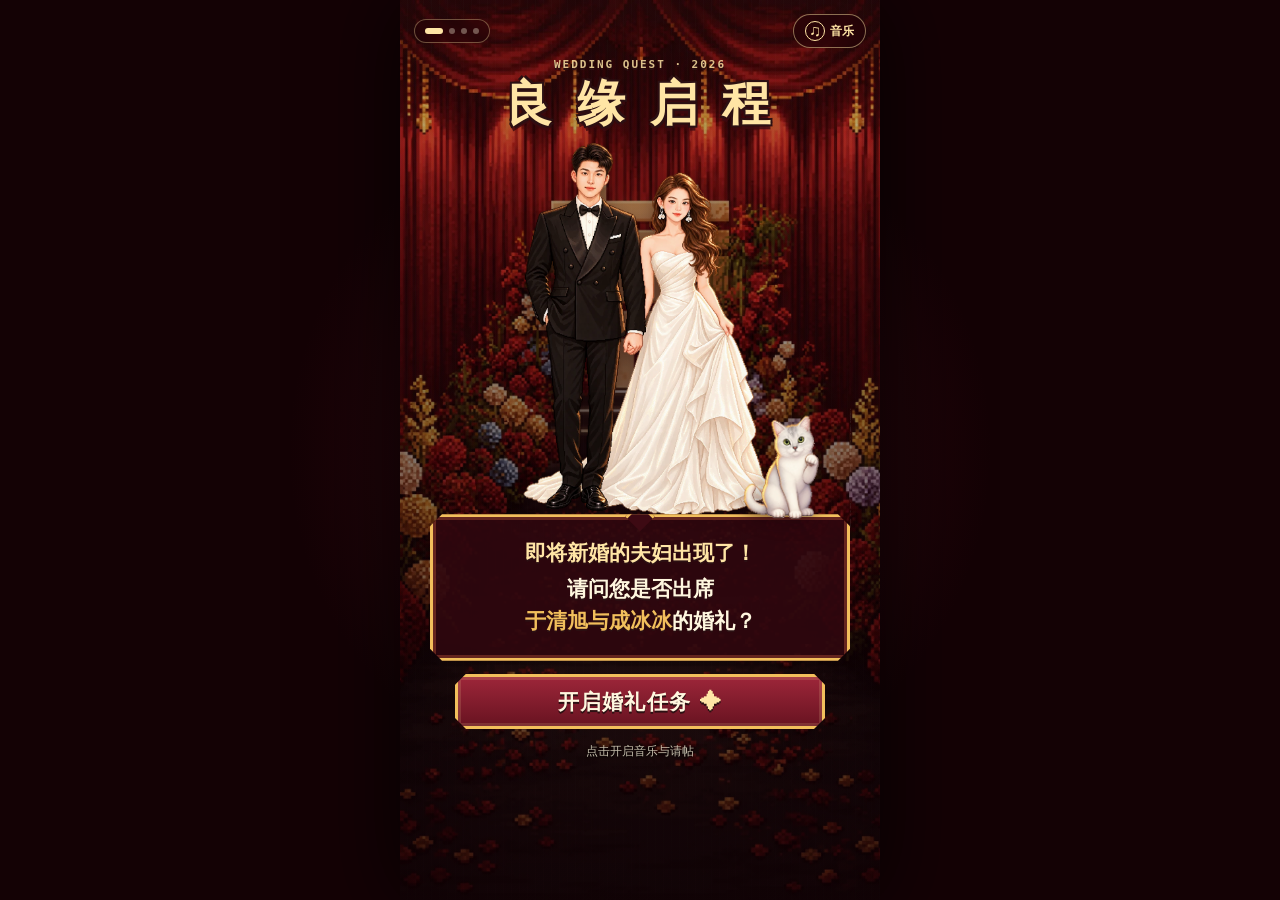
==== commit d595e718: "Remove WeChat invitation card workflow" ====
--- a/index.html
+++ b/index.html
@@ -78,11 +78,7 @@
               <span>开启婚礼任务</span>
               <span class="button-spark" aria-hidden="true">✦</span>
             </button>
-            <button class="game-button game-button--share" id="shareButton" type="button">
-              <span aria-hidden="true">✦</span>
-              <span>制作微信邀请卡片</span>
-            </button>
-            <p class="gesture-hint">先制作卡片，再开启婚礼任务</p>
+            <p class="gesture-hint">点击开启音乐与请帖</p>
           </div>
         </section>
 
@@ -196,55 +192,6 @@
           </div>
         </section>
       </main>
-
-      <div
-        class="share-guide"
-        id="shareGuide"
-        role="dialog"
-        aria-modal="true"
-        aria-labelledby="shareGuideTitle"
-        aria-hidden="true"
-      >
-        <button class="share-guide__backdrop" type="button" data-share-close aria-label="关闭分享提示"></button>
-        <section class="share-guide__card pixel-panel">
-          <button class="share-guide__close" id="shareGuideClose" type="button" data-share-close aria-label="关闭分享提示">×</button>
-          <p class="eyebrow">SHARE THE JOY</p>
-          <h2 id="shareGuideTitle">制作微信邀请卡片</h2>
-
-          <div class="share-preview">
-            <img src="assets/images/share-cover.jpg" alt="于清旭与成冰冰婚礼邀请函分享封面" />
-          </div>
-
-          <div class="share-note-copy" aria-label="待复制的微信邀请文案">
-            <strong>于清旭 &amp; 成冰冰的婚礼邀请</strong>
-            <span>2026年9月16日，诚邀您见证我们的婚礼</span>
-            <span class="share-note-copy__label">打开完整婚礼邀请函：</span>
-            <span class="share-note-copy__url">https://yyu521053-ship-it.github.io/wedding-2026-09-16/</span>
-          </div>
-
-          <div class="share-note-actions">
-            <a
-              class="game-button game-button--secondary share-save"
-              id="saveShareCover"
-              href="assets/images/share-cover.jpg"
-              target="_blank"
-              rel="noopener"
-              download="于清旭与成冰冰婚礼邀请封面.jpg"
-            >打开红金封面（长按保存）</a>
-            <button class="game-button game-button--secondary share-copy" id="copyShareNote" type="button">
-              复制微信邀请文案
-            </button>
-          </div>
-
-          <ol class="share-steps">
-            <li>打开上方红金封面并长按保存</li>
-            <li>打开微信“我 → 收藏”，点击右上角“＋”新建笔记</li>
-            <li>先插入封面，再粘贴邀请文案并保存</li>
-            <li>从笔记右上角“···”发送给朋友</li>
-          </ol>
-          <p class="share-guide__note">只需制作一次，之后可以反复发送这张微信笔记卡片。</p>
-        </section>
-      </div>
 
       <div class="toast" id="toast" role="status" aria-live="polite"></div>
       <audio id="bgm" src="assets/audio/wedding-bgm.m4a" preload="metadata" loop playsinline></audio>
--- a/assets/css/styles.css
+++ b/assets/css/styles.css
@@ -373,18 +373,6 @@
   background: linear-gradient(180deg, #57202a, #360a12);
 }
 
-.game-button--share {
-  min-height: 46px;
-  margin-top: 11px;
-  color: #fff1ca;
-  border-color: #e2a73b;
-  background: linear-gradient(180deg, #785019, #472905);
-  box-shadow:
-    inset 0 0 0 3px rgba(255, 229, 165, 0.12),
-    0 5px 0 #2b1502,
-    0 9px 18px rgba(21, 1, 5, 0.3);
-}
-
 .button-spark {
   color: var(--gold-300);
   animation: sparkle 1.2s ease-in-out infinite;
@@ -801,168 +789,6 @@
   transform: translateY(0);
 }
 
-.share-guide {
-  position: absolute;
-  inset: 0;
-  z-index: 120;
-  display: grid;
-  place-items: center;
-  padding: calc(var(--safe-top) + 16px) 18px calc(var(--safe-bottom) + 16px);
-  visibility: hidden;
-  opacity: 0;
-  pointer-events: none;
-  transition: opacity 220ms ease, visibility 220ms ease;
-}
-
-.share-guide.is-visible {
-  visibility: visible;
-  opacity: 1;
-  pointer-events: auto;
-}
-
-.share-guide__backdrop {
-  position: absolute;
-  inset: 0;
-  width: 100%;
-  border: 0;
-  background: rgba(15, 1, 4, 0.84);
-  backdrop-filter: blur(5px);
-  cursor: pointer;
-}
-
-.share-guide__card {
-  position: relative;
-  z-index: 1;
-  width: min(100%, 400px);
-  max-height: 100%;
-  padding: 25px 18px 18px;
-  overflow-y: auto;
-  text-align: center;
-}
-
-.share-guide__card h2 {
-  margin: 2px 0 16px;
-  color: var(--gold-300);
-  font-size: 23px;
-  letter-spacing: 0.08em;
-}
-
-.share-guide__close {
-  position: absolute;
-  top: 8px;
-  right: 9px;
-  display: grid;
-  width: 34px;
-  height: 34px;
-  place-items: center;
-  padding: 0;
-  color: var(--gold-300);
-  border: 1px solid rgba(255, 229, 165, 0.45);
-  border-radius: 50%;
-  background: rgba(34, 3, 8, 0.72);
-  font-size: 25px;
-  line-height: 1;
-  cursor: pointer;
-}
-
-.share-preview {
-  overflow: hidden;
-  border: 2px solid var(--gold-500);
-  background: #26050b;
-  box-shadow: 0 8px 20px rgba(17, 1, 5, 0.35);
-  text-align: left;
-}
-
-.share-preview img {
-  display: block;
-  width: 100%;
-  aspect-ratio: 1200 / 630;
-  object-fit: cover;
-}
-
-.share-note-copy {
-  display: grid;
-  gap: 4px;
-  margin-top: 11px;
-  padding: 11px 12px;
-  color: var(--ivory);
-  border: 1px solid rgba(255, 229, 165, 0.38);
-  background: rgba(34, 3, 8, 0.66);
-  font-size: 12px;
-  line-height: 1.45;
-  text-align: left;
-  user-select: text;
-}
-
-.share-note-copy strong {
-  color: var(--gold-300);
-  font-size: 14px;
-}
-
-.share-note-copy__label {
-  margin-top: 4px;
-  color: rgba(255, 247, 223, 0.78);
-}
-
-.share-note-copy__url {
-  color: #fff1ca;
-  font-family: ui-monospace, "Cascadia Mono", monospace;
-  font-size: 10px;
-  overflow-wrap: anywhere;
-}
-
-.share-note-actions {
-  display: grid;
-  gap: 9px;
-  margin-top: 11px;
-}
-
-.share-note-actions .game-button {
-  min-height: 44px;
-  margin-top: 0;
-  padding: 9px 12px;
-  font-size: 14px;
-}
-
-.share-save {
-  text-decoration: none;
-}
-
-.share-steps {
-  display: grid;
-  gap: 5px;
-  margin: 12px 0 0;
-  padding: 0;
-  color: var(--ivory);
-  font-size: 12px;
-  font-weight: 700;
-  line-height: 1.45;
-  list-style-position: inside;
-  text-align: left;
-}
-
-.share-steps strong {
-  color: var(--gold-300);
-  letter-spacing: 0.1em;
-}
-
-.share-copy {
-  width: 100%;
-}
-
-.share-guide__note {
-  margin: 13px 0 0;
-  color: rgba(255, 247, 223, 0.7);
-  font-size: 11px;
-  line-height: 1.5;
-}
-
-.share-guide__close:focus-visible,
-.share-guide__backdrop:focus-visible {
-  outline: 3px solid #fff;
-  outline-offset: 2px;
-}
-
 .noscript {
   position: fixed;
   inset: 0;
@@ -1050,34 +876,6 @@
     min-height: 47px;
     padding-top: 9px;
     padding-bottom: 9px;
-  }
-
-  .game-button--share {
-    min-height: 42px;
-    margin-top: 9px;
-  }
-
-  .share-guide {
-    padding-top: calc(var(--safe-top) + 9px);
-    padding-bottom: calc(var(--safe-bottom) + 9px);
-  }
-
-  .share-guide__card {
-    padding-top: 20px;
-  }
-
-  .share-guide__card h2 {
-    margin-bottom: 10px;
-    font-size: 20px;
-  }
-
-  .share-steps {
-    margin-top: 9px;
-  }
-
-  .share-note-actions {
-    gap: 7px;
-    margin-top: 9px;
   }
 
   .mini-portrait {
